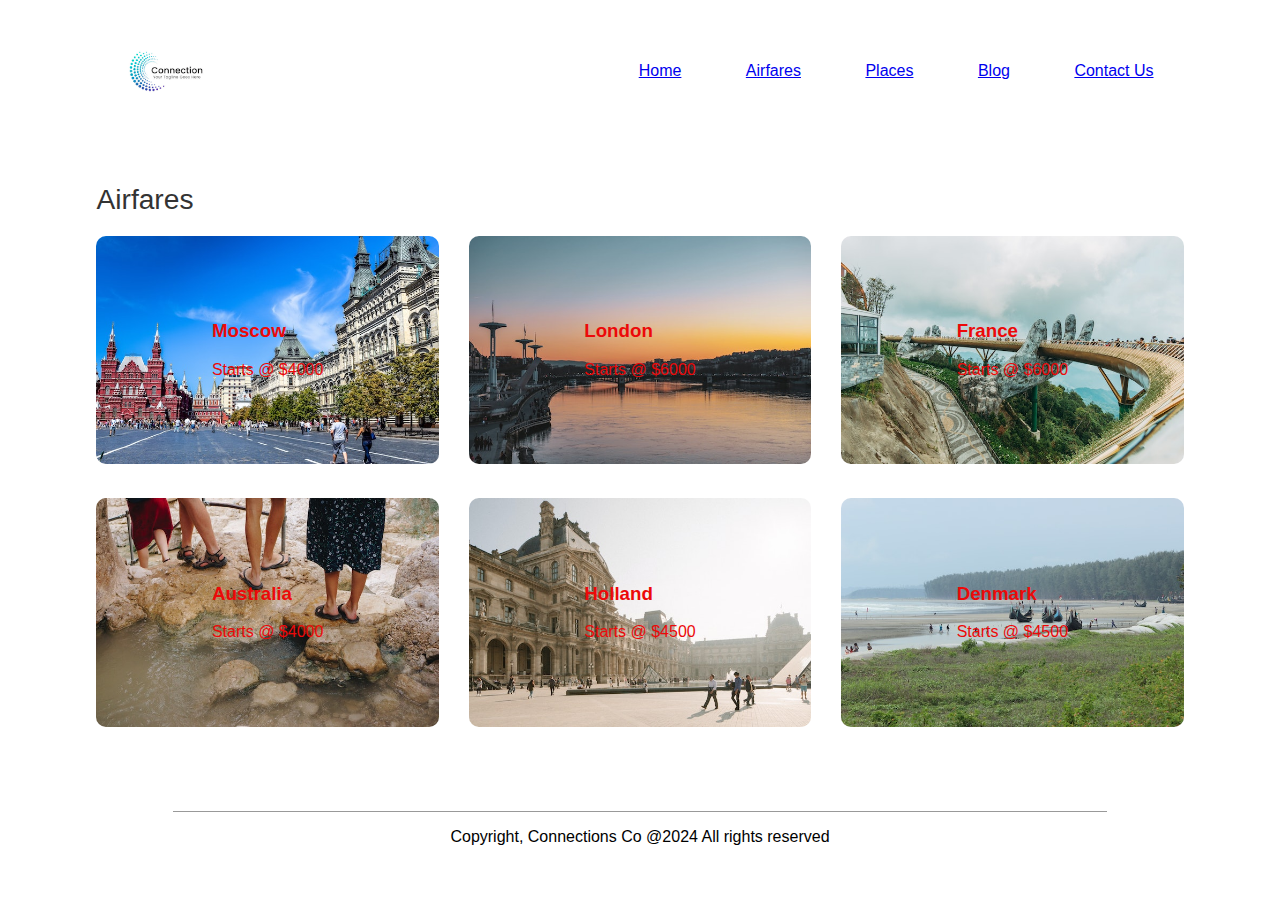
==== html/airfares.html @ e146a94e "first commit" ====
<!DOCTYPE html>
<html lang="en">
<head>
    <meta charset="UTF-8">
    <meta name="viewport" content="width=device-width, initial-scale=1.0">
    <link rel="stylesheet" href="./css/style2.css">
    <link rel="stylesheet" href="https://cdnjs.cloudflare.com/ajax/libs/font-awesome/6.6.0/css/all.min.css" integrity="sha512-Kc323vGBEqzTmouAECnVceyQqyqdsSiqLQISBL29aUW4U/M7pSPA/gEUZQqv1cwx4OnYxTxve5UMg5GT6L4JJg==" crossorigin="anonymous" referrerpolicy="no-referrer">
    <title>Airfares</title>
</head>
<body>
    <div class="header">
        <nav id="navBar">
             <img src="../image1/logo.png" class="logo"> 
            <ul class="nav-links">
                <li><a href=../html/work1.html>Home</a></li>
                <li><a href=../html/airfares.html>Airfares</a></li>
                <li><a href=../html/places.html>Places</a></li>
                <li><a href=../html/blog.html>Blog</a></li> 
                <li><a href=../html/contact.html>Contact Us</a></li> 
            </ul>
        </nav>
               
</head> 
<body>
    <div class="container">
        <h2 class="sub-title">Airfares</h2>
        <div class="airfares">
            <div>
                <img src="../image1/moscow.jpg" alt="moscow" class="tour-img">
                <span>
                    <h3>Moscow</h3>
                    <p>Starts @ $4000</p>
                </span>
            </div>

            <div>
                <img src="../image1/gallery-2.jpg" alt="London" class="tour-img">
                <span>
                    <h3>London</h3>
                    <p>Starts @ $6000</p>
                </span>
            </div>
            <div>
                <img src="../image1/gallery-3.jpg" alt="france" class="tour-img">
                <span>
                    <h3>France</h3>
                    <p>Starts @ $6000</p>
                </span>
            </div>
    
             <div>
                <img src="../image1/gallery-4.jpg">
                <span>
                    <h3>Australia</h3>
                    <p>Starts @ $4000</p>
                </span>
            </div>

              <div>
                <img src="../image1/gallery-5.jpg">
                <span>
                    <h3>Holland</h3>
                    <p>Starts @ $4500</p>
                </span>
            </div>
            
            <div>
                <img src="../image1/gallery-6.jpg">
                <span>
                    <h3>Denmark</h3>
                    <p>Starts @ $4500</p>
                </span>       
            </div>         
        </div>   

<div class="container">
    <div class="footer">
        <a href="https://facebook.com/"><i class="fa-brands fa-facebook"></i></a>
        <a href="https://instagram.com/"> <i class="fa-brands fa-square-instagram"></i></a>
        <a href="https://twitter.com/"> <i class="fa-brands fa-twitter"></i></a>
        <a href="https://linkedin.com/"> <i class="fa-brands fa-linkedin"></i></a>
        <hr>
        <p>Copyright, Connections Co @2024 All rights reserved</p>
    </div> 
</div>  
</body>
</html>
---- html/css/style2.css ----
*{
    margin: 20;
    padding: 0;
    box-sizing: border-box;
    font-family: 'poppins', sans-serif;
}

.header{
    min-height: 100vh;
    width: 100%;
    background-size: cover;
    background-position: center;
}

nav{
    display: flex;
    align-items: center;
    justify-content: space-between;
    padding: 20px 7%;
}
.logo{
    width: 140px;
    cursor: pointer;
}
.nav-links li{
    list-style: none;
    display: inline-block;
    margin: 10px 30px;
}

.container{
    padding: 0 7%;
} 

.sub-title{
    margin: 50px 0 20px;
    font-size: 2.2vw;
    font-weight: 500;
    color: #333;
}

.airfares{
    display: grid;
    grid-template-columns: repeat(auto-fit, minmax(250px, 1fr)); 
    grid-gap: 30px;
    margin-bottom: 10px
}
.airfares div img{
    width: 100%;
    border-radius: 10px;
}
.airfares div{
    position: relative;
}
.airfares div span{
    position : absolute;
    top: 50%;
    left: 50%;
    transform: translate(-50%, -50%);
    /* text-align: center; */
    color: #ec0909;
} 
.airfares h3{
    font-weight: 600;
    margin-top: 10px;
}

.footer{
    margin: 80px 0 10px;
    text-align: center;
}
.footer a{
    text-decoration: none;
    color: #999;
    font-size: 22px;
    margin: 0 10 px,
}
.footer hr{
    background: #999;
    height: 1px;
    width: 100%;
    border: 0;
    margin: 2px 0;
}
.footer p{
    padding-bottom: 15px;
}
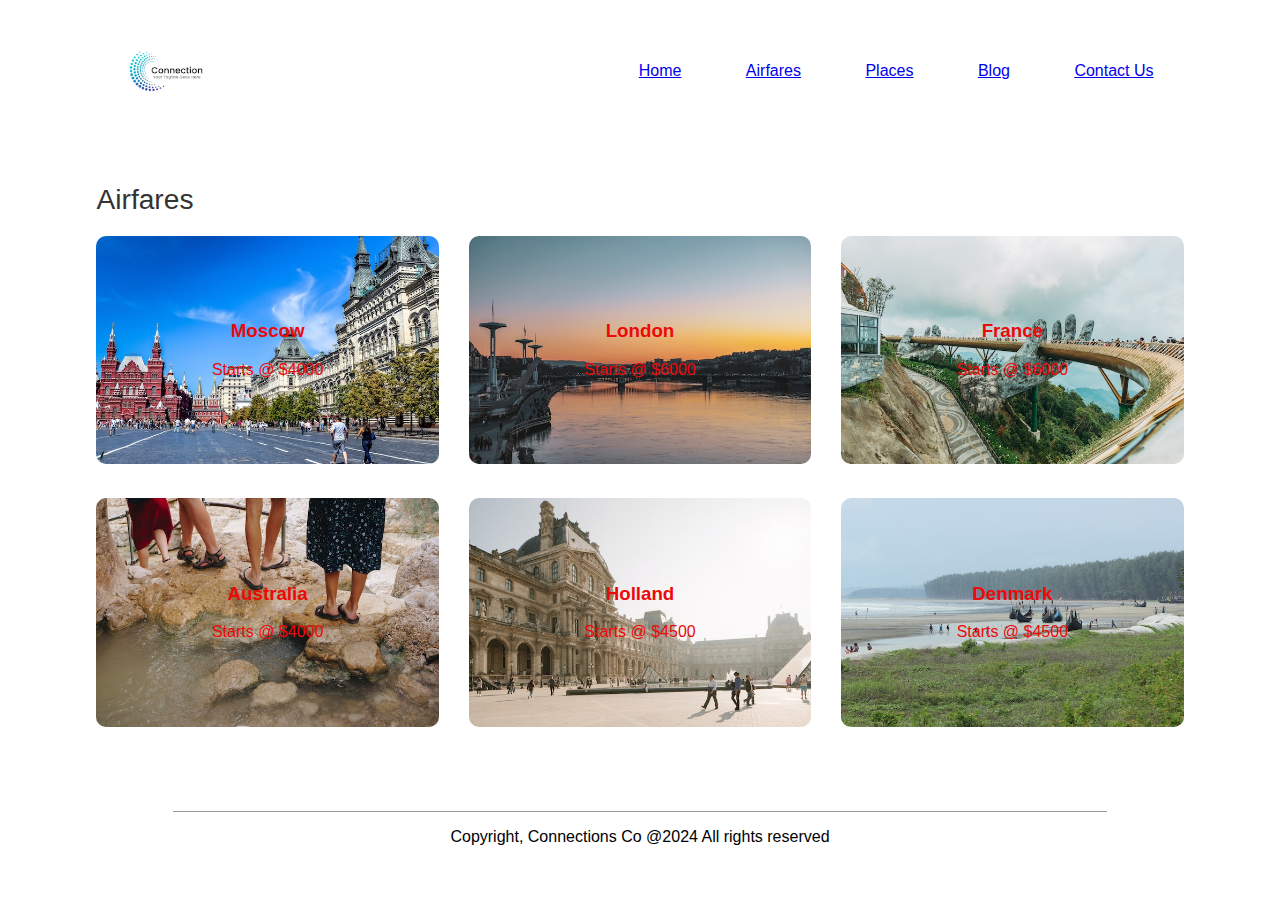
==== commit 65d7a1b0: "first commit" ====
--- a/html/airfares.html
+++ b/html/airfares.html
@@ -12,7 +12,7 @@
         <nav id="navBar">
              <img src="../image1/logo.png" class="logo"> 
             <ul class="nav-links">
-                <li><a href=../html/work1.html>Home</a></li>
+                <li><a href=../html/index.html>Home</a></li>
                 <li><a href=../html/airfares.html>Airfares</a></li>
                 <li><a href=../html/places.html>Places</a></li>
                 <li><a href=../html/blog.html>Blog</a></li> 
--- a/html/css/style2.css
+++ b/html/css/style2.css
@@ -57,7 +57,7 @@
     top: 50%;
     left: 50%;
     transform: translate(-50%, -50%);
-    /* text-align: center; */
+    text-align: center; 
     color: #ec0909;
 } 
 .airfares h3{
